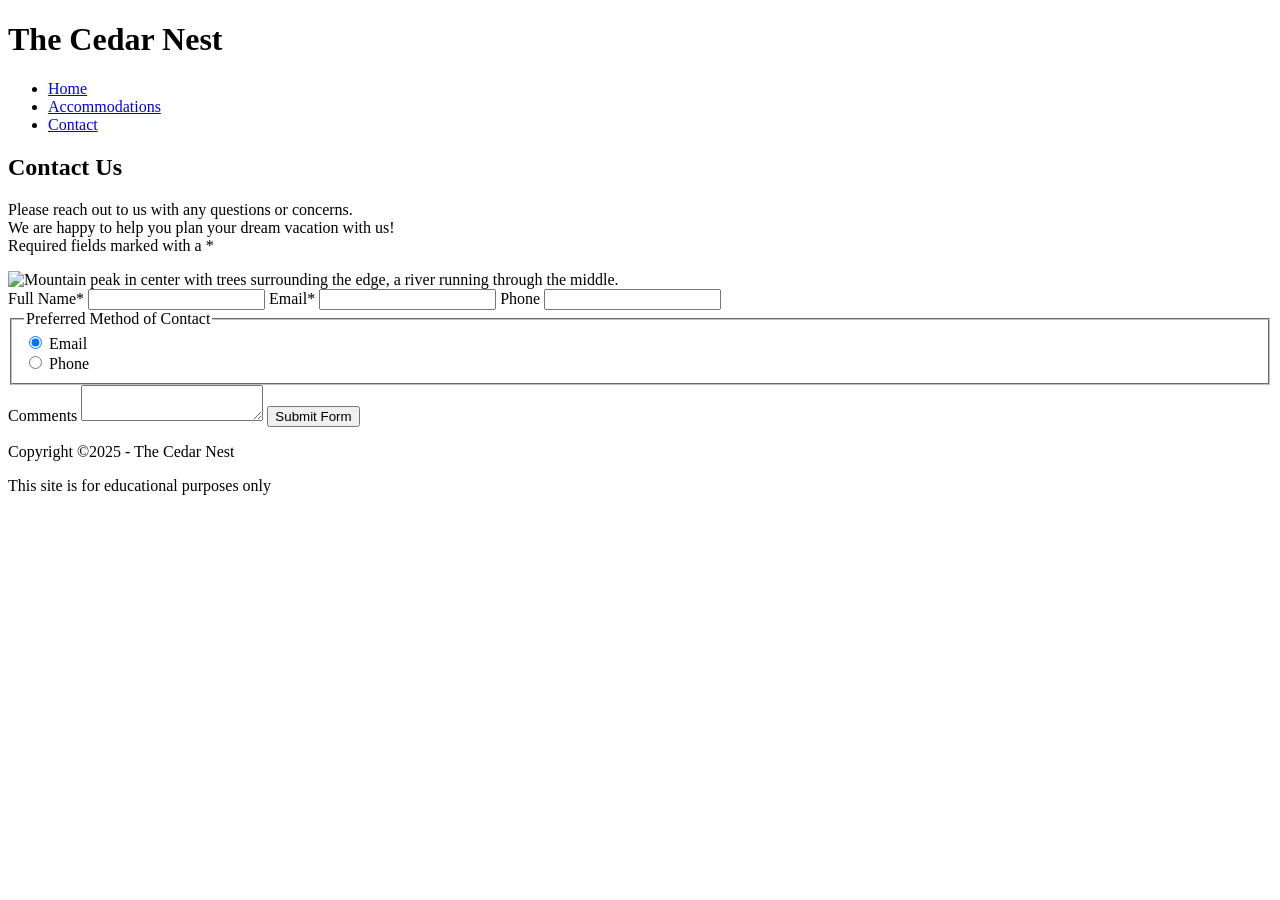
==== contact.html @ b3ec8c48 "Added files" ====
<!DOCTYPE html>
<html lang="en">
    <head>
        <meta charset="utf-8">
        <title>The Cedar Nest</title>
        <meta name="author" content="Allison Marshall">
        <meta name="description" content="A website for The Cedar Nest, a resort situated in the Swiss Alps.">
        
        <link rel="icon" href="images/favicon-16x16.png" type="image/x-icon">

        <link rel="preconnect" href="https://fonts.googleapis.com">
        <link rel="preconnect" href="https://fonts.gstatic.com" crossorigin>
        <link href="https://fonts.googleapis.com/css2?family=Aladin&family=Nanum+Myeongjo&family=Open+Sans:ital,wght@0,300..800;1,300..800&display=swap" rel="stylesheet">

        <link rel="stylesheet" href="styles.css">
    </head>

    <body>
        <header>
            <a href="#" aria-label="Go to The Cedar Nest homepage">
            </a>
            <h1>The Cedar Nest</h1>
            <nav>
                <ul>
                    <li><a href="index.html">Home</a></li>
                    <li><a href="#">Accommodations</a></li>
                    <li><a href="contact.html">Contact</a></li>
                    </ul>
            </nav>
        </header>

        <main>
            <section id="form">
                <div class="contact">
                    <h2>Contact Us</h2>
                    <p>
                        Please reach out to us with any questions or concerns.<br>
                        We are happy to help you plan your dream vacation with us!<br>
                        Required fields marked with a <span class="required">*</span>
                      </p>
                        <img src="images/swiss-peak.jpg" alt="Mountain peak in center with trees surrounding the edge, a river running through the middle.">
                </div>
                <div class="formcontent">
                    <form action="https://wp.zybooks.com/form-viewer.php" method="POST" target="_blank">
                        <label for="my-name">Full Name<span class="required">*</span></label>
                        <input type="text" name="my-name" id="my-name" required>
                        <label for="my-email">Email<span class="required">*</span></label>
                        <input type="email" name="my-email" id="my-email" required>
                        <label for="my-phone">Phone</label>
                        <input type="tel" name="my-phone" id="my-phone">
                        <fieldset>
                            <legend>Preferred Method of Contact</legend>
                            <div class="radio-option">
                                <input type="radio" name="contact-pref" id="pref-email" checked>
                                <label for="pref-email">Email</label>
                            </div>
                            <div class="radio-option">
                                <input type="radio" name="contact-pref" id="pref-phone">
                                <label for="pref-phone">Phone</label>
                            </div>
                        </fieldset>
                        <label for="my-comments">Comments</label>
                        <textarea name="my-comments" id="my-comments"></textarea>

                        <input type="submit" name="my-submit" id="my-submit" value="Submit Form">
                    </form>
                </div>
            </section>
            
        </main>

        <footer>
            <p>Copyright ©2025 - The Cedar Nest</p>
            <p>This site is for educational purposes only</p>
        </footer>
    </body>
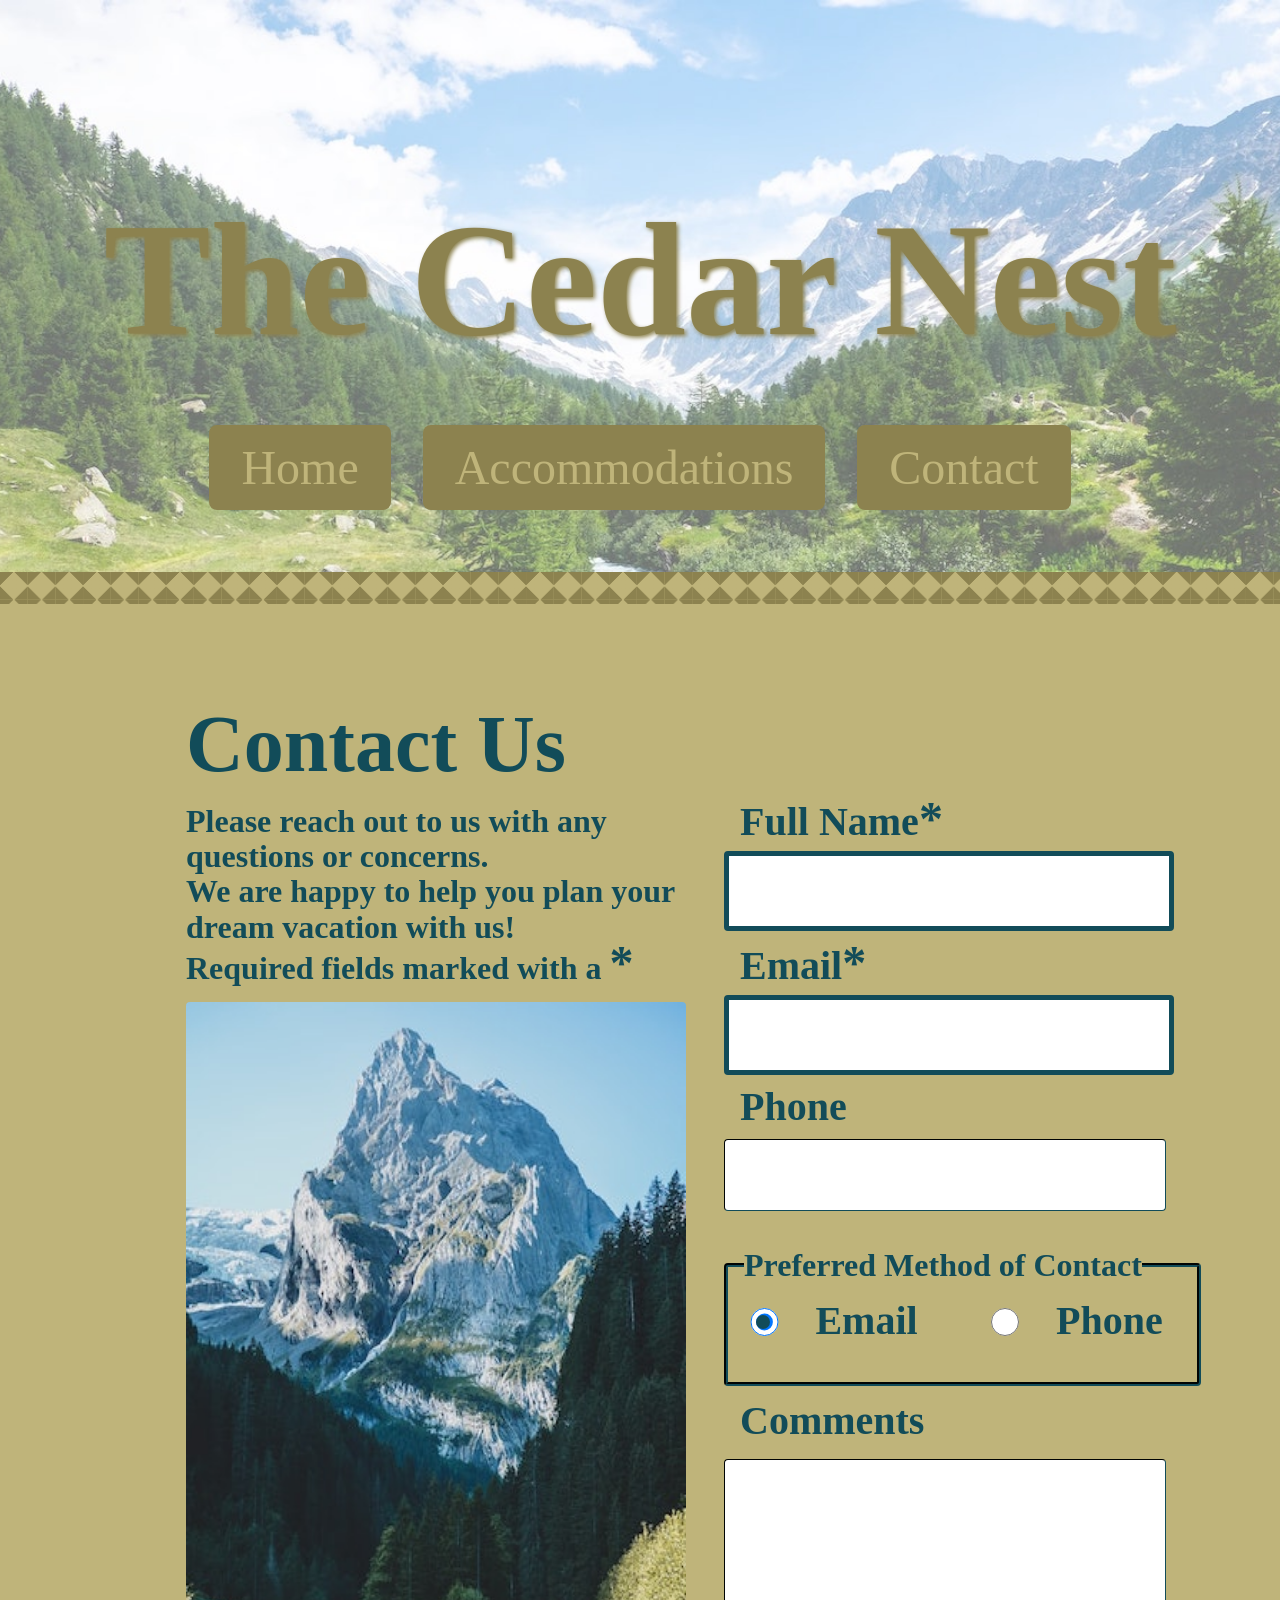
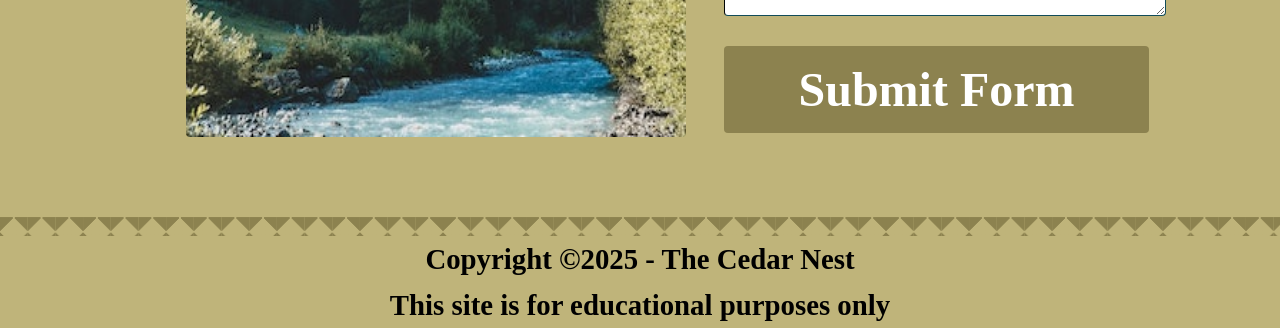
==== commit f1f4db34: "updated contact.html with correct stylesheet name" ====
--- a/contact.html
+++ b/contact.html
@@ -12,7 +12,7 @@
         <link rel="preconnect" href="https://fonts.gstatic.com" crossorigin>
         <link href="https://fonts.googleapis.com/css2?family=Aladin&family=Nanum+Myeongjo&family=Open+Sans:ital,wght@0,300..800;1,300..800&display=swap" rel="stylesheet">
 
-        <link rel="stylesheet" href="styles.css">
+        <link rel="stylesheet" href="styles.obs.css">
     </head>
 
     <body>
--- a/styles.obs.css
+++ b/styles.obs.css
@@ -0,0 +1,2 @@
+/* OBFUSCATED BY CSSOBFUSCATOR.COM at 2025/05/02 16:32:02 */
+html,body{margin-left:0;}body,html{margin-bottom:0;}html,body{margin-right:0;}html,body{margin-top:0;}html,body{padding-left:0;}html,body{padding-bottom:0;}html,body{padding-right:0;}body,html{padding-top:0;}#form{display:grid;}html{border-left-width:0;}html{border-bottom-width:0;}html{border-right-width:0;}html{border-top-width:0;}blockquote:before{content:"";}html{border-left-style:none;}html{border-bottom-style:none;}html{border-right-style:none;}html{border-top-style:none;}html{border-left-color:currentColor;}html{border-bottom-color:currentColor;}html{border-right-color:currentColor;}html{border-top-color:currentColor;}html{border-image:none;}html{font-size:100%;}html{font:inherit;}body,html,span,div{vertical-align:baseline;}#form{grid-template-columns:1fr 1fr;}body{border-left-width:0;}body{border-bottom-width:0;}body{border-right-width:0;}body{border-top-width:0;}body{border-left-style:none;}body{border-bottom-style:none;}body{border-right-style:none;}body{border-top-style:none;}body{border-left-color:currentColor;}body{border-bottom-color:currentColor;}body{border-right-color:currentColor;}body{border-top-color:currentColor;}body{border-image:none;}body{font-size:100%;}body{font:inherit;}div,span,object,applet{margin-left:0;}span,div,object,applet{margin-bottom:0;}applet,div,object,span{margin-right:0;}div,span,object,applet{margin-top:0;}div,span,object,applet{padding-left:0;}span,object,div,applet{padding-bottom:0;}applet,span,div,object{padding-right:0;}div,object,applet,span{padding-top:0;}div{border-left-width:0;}div{border-bottom-width:0;}div{border-right-width:0;}div{border-top-width:0;}div{border-left-style:none;}div{border-bottom-style:none;}div{border-right-style:none;}div{border-top-style:none;}div{border-left-color:currentColor;}div{border-bottom-color:currentColor;}div{border-right-color:currentColor;}div{border-top-color:currentColor;}div{border-image:none;}div{font-size:100%;}div{font:inherit;}span{border-left-width:0;}span{border-bottom-width:0;}span{border-right-width:0;}span{border-top-width:0;}span{border-left-style:none;}span{border-bottom-style:none;}span{border-right-style:none;}span{border-top-style:none;}span{border-left-color:currentColor;}span{border-bottom-color:currentColor;}span{border-right-color:currentColor;}span{border-top-color:currentColor;}span{border-image:none;}span{font-size:100%;}span{font:inherit;}:root{--med-blue:#387ca6;}applet{border-left-width:0;}applet{border-bottom-width:0;}applet{border-right-width:0;}applet{border-top-width:0;}applet{border-left-style:none;}applet{border-bottom-style:none;}applet{border-right-style:none;}applet{border-top-style:none;}applet{border-left-color:currentColor;}applet{border-bottom-color:currentColor;}applet{border-right-color:currentColor;}applet{border-top-color:currentColor;}:root{--lt-blue:#a0c9d9;}applet{border-image:none;}applet{font-size:100%;}applet{font:inherit;}object,applet{vertical-align:baseline;}:root{--dk-blue:#124c59;}:root{--dk-beige:#8c824f;}object{border-left-width:0;}object{border-bottom-width:0;}object{border-right-width:0;}object{border-top-width:0;}object{border-left-style:none;}object{border-bottom-style:none;}object{border-right-style:none;}object{border-top-style:none;}object{border-left-color:currentColor;}object{border-bottom-color:currentColor;}object{border-right-color:currentColor;}object{border-top-color:currentColor;}object{border-image:none;}object{font-size:100%;}object{font:inherit;}h2,iframe,h1,h3{margin-left:0;}iframe,h3,h1,h2{margin-bottom:0;}h3,h2,iframe,h1{margin-right:0;}h1,h3,h2,iframe{margin-top:0;}h3,h1,iframe,h2{padding-left:0;}h2,h1,h3,iframe{padding-bottom:0;}h1,iframe,h2,h3{padding-right:0;}h3,iframe,h2,h1{padding-top:0;}iframe{border-left-width:0;}iframe{border-bottom-width:0;}:root{--lt-beige:#bfb47a;}iframe{border-right-width:0;}iframe{border-top-width:0;}iframe{border-left-style:none;}iframe{border-bottom-style:none;}iframe{border-right-style:none;}iframe{border-top-style:none;}iframe{border-left-color:currentColor;}iframe{border-bottom-color:currentColor;}iframe{border-right-color:currentColor;}iframe{border-top-color:currentColor;}iframe{border-image:none;}iframe{font-size:100%;}iframe{font:inherit;}h1,iframe{vertical-align:baseline;}h1{border-left-width:0;}h1{border-bottom-width:0;}h1{border-right-width:0;}h1{border-top-width:0;}h1{border-left-style:none;}h1{border-bottom-style:none;}h1{border-right-style:none;}h1{border-top-style:none;}h1{border-left-color:currentColor;}h1{border-bottom-color:currentColor;}h1{border-right-color:currentColor;}h1{border-top-color:currentColor;}h1{border-image:none;}h1{font-size:100%;}h1{font:inherit;}h2{border-left-width:0;}blockquote:before{content:none;}h2{border-bottom-width:0;}h2{border-right-width:0;}h2{border-top-width:0;}h2{border-left-style:none;}h2{border-bottom-style:none;}h2{border-right-style:none;}h2{border-top-style:none;}nav a:hover{color:var(--lt-blue);}h2{border-left-color:currentColor;}h2{border-bottom-color:currentColor;}h2{border-right-color:currentColor;}h2{border-top-color:currentColor;}h2{border-image:none;}h2{font-size:100%;}h2{font:inherit;}h3,h2{vertical-align:baseline;}h1:hover{color:var(--dk-blue);}h3{border-left-width:0;}h3{border-bottom-width:0;}h3{border-right-width:0;}h3{border-top-width:0;}h3{border-left-style:none;}h3{border-bottom-style:none;}h3{border-right-style:none;}h3{border-top-style:none;}#form{gap:.5rem;}h3{border-left-color:currentColor;}h3{border-bottom-color:currentColor;}h3{border-right-color:currentColor;}h3{border-top-color:currentColor;}h3{border-image:none;}h3{font-size:100%;}h3{font:inherit;}h5,h4{margin-left:0;}h5,h6,h4,#form{margin-bottom:0;}h4,h5{margin-right:0;}[class~=radio-option] input[type="radio"]{background-color:white;}h4,h5{margin-top:0;}h4,h5{padding-left:0;}h5,h4{padding-bottom:0;}h4,h5{padding-right:0;}h5,h4{padding-top:0;}h4{border-left-width:0;}#form{margin-left:auto;}h4{border-bottom-width:0;}h4{border-right-width:0;}h4{border-top-width:0;}h4{border-left-style:none;}h4{border-bottom-style:none;}h4{border-right-style:none;}h4{border-top-style:none;}h4{border-left-color:currentColor;}h4{border-bottom-color:currentColor;}h4{border-right-color:currentColor;}h4{border-top-color:currentColor;}h4{border-image:none;}h4{font-size:100%;}h4{font:inherit;}h4,h5{vertical-align:baseline;}h5{border-left-width:0;}blockquote:after{content:"";}h5{border-bottom-width:0;}h5{border-right-width:0;}h5{border-top-width:0;}h5{border-left-style:none;}h5{border-bottom-style:none;}h5{border-right-style:none;}h5{border-top-style:none;}h5{border-left-color:currentColor;}h5{border-bottom-color:currentColor;}h5{border-right-color:currentColor;}h5{border-top-color:currentColor;}h5{border-image:none;}h5{font-size:100%;}:root{--body-fonts:"Aladin","Nanum-Myeongjo","Open-Sans";}h5{font:inherit;}h6,p{margin-left:0;}p,h6{margin-right:0;}p,h6{margin-top:0;}h6,p{padding-left:0;}h6,p{padding-bottom:0;}h6,p{padding-right:0;}p,h6{padding-top:0;}h6{border-left-width:0;}h6{border-bottom-width:0;}h6{border-right-width:0;}h6{border-top-width:0;}h6{border-left-style:none;}h6{border-bottom-style:none;}h6{border-right-style:none;}h6{border-top-style:none;}h6{border-left-color:currentColor;}h6{border-bottom-color:currentColor;}h6{border-right-color:currentColor;}h6{border-top-color:currentColor;}h6{border-image:none;}h6{font-size:100%;}h6{font:inherit;}p,h6{vertical-align:baseline;}blockquote,p{margin-bottom:0;}p{border-left-width:0;}.radio-option input[type="radio"]:checked::before{content:"";}p{border-bottom-width:0;}p{border-right-width:0;}p{border-top-width:0;}p{border-left-style:none;}.radio-option input[type="radio"]:checked::before{width:.145833333in;}p{border-bottom-style:none;}p{border-right-style:none;}p{border-top-style:none;}#my-submit:focus{outline:.1875pc solid var(--med-blue);}p{border-left-color:currentColor;}p{border-bottom-color:currentColor;}p{border-right-color:currentColor;}p{border-top-color:currentColor;}p{border-image:none;}p{font-size:100%;}p{font:inherit;}abbr,blockquote,pre,a{margin-left:0;}a,abbr,blockquote,pre{margin-right:0;}blockquote,pre{margin-top:0;}pre,blockquote{padding-left:0;}pre,blockquote{padding-bottom:0;}pre,blockquote{padding-right:0;}pre,blockquote{padding-top:0;}blockquote{border-left-width:0;}blockquote{border-bottom-width:0;}blockquote{border-right-width:0;}blockquote{border-top-width:0;}blockquote{border-left-style:none;}blockquote{border-bottom-style:none;}blockquote{border-right-style:none;}blockquote{border-top-style:none;}#form{margin-right:auto;}blockquote{border-left-color:currentColor;}blockquote{border-bottom-color:currentColor;}blockquote{border-right-color:currentColor;}blockquote{border-top-color:currentColor;}blockquote{border-image:none;}blockquote{font-size:100%;}blockquote{font:inherit;}blockquote,pre{vertical-align:baseline;}pre,a{margin-bottom:0;}pre{border-left-width:0;}pre{border-bottom-width:0;}pre{border-right-width:0;}pre{border-top-width:0;}pre{border-left-style:none;}pre{border-bottom-style:none;}pre{border-right-style:none;}pre{border-top-style:none;}pre{border-left-color:currentColor;}pre{border-bottom-color:currentColor;}pre{border-right-color:currentColor;}pre{border-top-color:currentColor;}pre{border-image:none;}pre{font-size:100%;}pre{font:inherit;}h1:hover{cursor:default;}acronym,a,abbr,#form{margin-top:0;}abbr,a{padding-left:0;}a,abbr{padding-bottom:0;}abbr,a{padding-right:0;}a,abbr{padding-top:0;}a{border-left-width:0;}a{border-bottom-width:0;}a{border-right-width:0;}a{border-top-width:0;}a{border-left-style:none;}a{border-bottom-style:none;}a{border-right-style:none;}[class~=main-back]{background-color:var(--lt-beige);}a{border-top-style:none;}a{border-left-color:currentColor;}a{border-bottom-color:currentColor;}a{border-right-color:currentColor;}a{border-top-color:currentColor;}a{border-image:none;}a{font-size:100%;}a{font:inherit;}a,abbr{vertical-align:baseline;}acronym,abbr{margin-bottom:0;}abbr{border-left-width:0;}abbr{border-bottom-width:0;}abbr{border-right-width:0;}abbr{border-top-width:0;}#form{padding-left:3rem;}abbr{border-left-style:none;}abbr{border-bottom-style:none;}abbr{border-right-style:none;}abbr{border-top-style:none;}abbr{border-left-color:currentColor;}abbr{border-bottom-color:currentColor;}abbr{border-right-color:currentColor;}abbr{border-top-color:currentColor;}abbr{border-image:none;}abbr{font-size:100%;}abbr{font:inherit;}acronym,address{margin-left:0;}#form{padding-bottom:3rem;}cite,address,acronym,big{margin-right:0;}address,acronym,cite,big{padding-left:0;}big,address,acronym,cite{padding-bottom:0;}acronym,big,cite,address{padding-right:0;}cite,address,acronym,big{padding-top:0;}acronym{border-left-width:0;}acronym{border-bottom-width:0;}acronym{border-right-width:0;}acronym{border-top-width:0;}acronym{border-left-style:none;}acronym{border-bottom-style:none;}acronym{border-right-style:none;}acronym{border-top-style:none;}acronym{border-left-color:currentColor;}acronym{border-bottom-color:currentColor;}acronym{border-right-color:currentColor;}acronym{border-top-color:currentColor;}acronym{border-image:none;}acronym{font-size:100%;}acronym{font:inherit;}acronym,big,address,cite{vertical-align:baseline;}blockquote:after{content:none;}big,cite,code,address{margin-bottom:0;}address,big,code,cite{margin-top:0;}address{border-left-width:0;}address{border-bottom-width:0;}address{border-right-width:0;}address{border-top-width:0;}address{border-left-style:none;}address{border-bottom-style:none;}address{border-right-style:none;}address{border-top-style:none;}address{border-left-color:currentColor;}address{border-bottom-color:currentColor;}address{border-right-color:currentColor;}address{border-top-color:currentColor;}address{border-image:none;}address{font-size:100%;}address{font:inherit;}big,cite{margin-left:0;}big{border-left-width:0;}big{border-bottom-width:0;}big{border-right-width:0;}big{border-top-width:0;}big{border-left-style:none;}big{border-bottom-style:none;}big{border-right-style:none;}big{border-top-style:none;}big{border-left-color:currentColor;}big{border-bottom-color:currentColor;}big{border-right-color:currentColor;}big{border-top-color:currentColor;}big{border-image:none;}big{font-size:100%;}big{font:inherit;}[class~=radio-option] input[type="radio"]{border-radius:50%;}cite{border-left-width:0;}cite{border-bottom-width:0;}cite{border-right-width:0;}cite{border-top-width:0;}cite{border-left-style:none;}cite{border-bottom-style:none;}cite{border-right-style:none;}cite{border-top-style:none;}cite{border-left-color:currentColor;}cite{border-bottom-color:currentColor;}cite{border-right-color:currentColor;}cite{border-top-color:currentColor;}cite{border-image:none;}q:before{content:"";}cite{font-size:100%;}cite{font:inherit;}del,code{margin-left:0;}#form{padding-right:3rem;}code,del{margin-right:0;}code,del{padding-left:0;}[class~=main-back]{width:1440px;}code,del{padding-bottom:0;}del,code{padding-right:0;}h2:hover{color:var(--dk-blue);}code,del{padding-top:0;}code{border-left-width:0;}code{border-bottom-width:0;}code{border-right-width:0;}code{border-top-width:0;}code{border-left-style:none;}code{border-bottom-style:none;}code{border-right-style:none;}code{border-top-style:none;}code{border-left-color:currentColor;}code{border-bottom-color:currentColor;}code{border-right-color:currentColor;}code{border-top-color:currentColor;}code{border-image:none;}code{font-size:100%;}code{font:inherit;}code,del{vertical-align:baseline;}dfn,del{margin-bottom:0;}dfn,del{margin-top:0;}del{border-left-width:0;}del{border-bottom-width:0;}del{border-right-width:0;}del{border-top-width:0;}#form{padding-top:3rem;}#form{background-color:var(--lt-beige);}del{border-left-style:none;}del{border-bottom-style:none;}del{border-right-style:none;}del{border-top-style:none;}#my-comments{height:86.25pt;}del{border-left-color:currentColor;}del{border-bottom-color:currentColor;}del{border-right-color:currentColor;}del{border-top-color:currentColor;}[class~=main-back]{height:900pt;}del{border-image:none;}del{font-size:100%;}del{font:inherit;}em,dfn{margin-left:0;}em,dfn{margin-right:0;}dfn,em{padding-left:0;}em,dfn{padding-bottom:0;}dfn,em{padding-right:0;}em,dfn{padding-top:0;}dfn{border-left-width:0;}dfn{border-bottom-width:0;}#my-comments{width:400px;}dfn{border-right-width:0;}dfn{border-top-width:0;}dfn{border-left-style:none;}dfn{border-bottom-style:none;}dfn{border-right-style:none;}dfn{border-top-style:none;}dfn{border-left-color:currentColor;}dfn{border-bottom-color:currentColor;}dfn{border-right-color:currentColor;}dfn{border-top-color:currentColor;}dfn{border-image:none;}dfn{font-size:100%;}dfn{font:inherit;}dfn,em{vertical-align:baseline;}img,em{margin-bottom:0;}img,em{margin-top:0;}em{border-left-width:0;}em{border-bottom-width:0;}em{border-right-width:0;}em{border-top-width:0;}em{border-left-style:none;}em{border-bottom-style:none;}em{border-right-style:none;}em{border-top-style:none;}em{border-left-color:currentColor;}em{border-bottom-color:currentColor;}em{border-right-color:currentColor;}em{border-top-color:currentColor;}em{border-image:none;}em{font-size:100%;}em{font:inherit;}#my-comments{margin-top:.104166667in;}ins,img{margin-left:0;}ins,img{margin-right:0;}img,ins{padding-left:0;}ins,img{padding-bottom:0;}img,ins{padding-right:0;}img,ins{padding-top:0;}img{border-left-width:0;}[class~=content-all]{display:grid;}img{border-bottom-width:0;}img{border-right-width:0;}img{border-top-width:0;}img{border-left-style:none;}img{border-bottom-style:none;}img{border-right-style:none;}img{border-top-style:none;}img{border-left-color:currentColor;}img{border-bottom-color:currentColor;}img{border-right-color:currentColor;}img{border-top-color:currentColor;}img{border-image:none;}img{font-size:100%;}img{font:inherit;}ins,img{vertical-align:baseline;}q:before{content:none;}s,kbd,q,ins{margin-bottom:0;}ins,q,kbd,s{margin-top:0;}ins{border-left-width:0;}ins{border-bottom-width:0;}ins{border-right-width:0;}ins{border-top-width:0;}ins{border-left-style:none;}ins{border-bottom-style:none;}ins{border-right-style:none;}ins{border-top-style:none;}ins{border-left-color:currentColor;}ins{border-bottom-color:currentColor;}ins{border-right-color:currentColor;}ins{border-top-color:currentColor;}ins{border-image:none;}ins{font-size:100%;}ins{font:inherit;}q,kbd{margin-left:0;}q,kbd{margin-right:0;}kbd,q{padding-left:0;}q,kbd{padding-bottom:0;}q,kbd{padding-right:0;}q,kbd{padding-top:0;}kbd{border-left-width:0;}kbd{border-bottom-width:0;}kbd{border-right-width:0;}kbd{border-top-width:0;}kbd{border-left-style:none;}kbd{border-bottom-style:none;}kbd{border-right-style:none;}kbd{border-top-style:none;}kbd{border-left-color:currentColor;}kbd{border-bottom-color:currentColor;}[class~=content] img{width:100%;}kbd{border-right-color:currentColor;}kbd{border-top-color:currentColor;}kbd{border-image:none;}kbd{font-size:100%;}kbd{font:inherit;}kbd,q{vertical-align:baseline;}q{border-left-width:0;}q{border-bottom-width:0;}q{border-right-width:0;}q{border-top-width:0;}q:after{content:"";}q{border-left-style:none;}q{border-bottom-style:none;}q{border-right-style:none;}q{border-top-style:none;}[class~=content-all]{grid-template-columns:1fr 1fr;}q{border-left-color:currentColor;}q{border-bottom-color:currentColor;}q{border-right-color:currentColor;}q{border-top-color:currentColor;}q{border-image:none;}q{font-size:100%;}q{font:inherit;}s,samp{margin-left:0;}s,samp{margin-right:0;}samp,s{padding-left:0;}samp,s{padding-bottom:0;}samp,s{padding-right:0;}samp,s{padding-top:0;}s{border-left-width:0;}s{border-bottom-width:0;}s{border-right-width:0;}s{border-top-width:0;}s{border-left-style:none;}s{border-bottom-style:none;}s{border-right-style:none;}s{border-top-style:none;}s{border-left-color:currentColor;}s{border-bottom-color:currentColor;}s{border-right-color:currentColor;}#my-submit{background-color:var(--dk-beige);}s{border-top-color:currentColor;}[class~=content] img{height:auto;}s{border-image:none;}s{font-size:100%;}[class~=content-all]{gap:4rem;}s{font:inherit;}s,strike,samp,small{vertical-align:baseline;}small,samp,strong,strike{margin-bottom:0;}small,strong,strike,samp{margin-top:0;}samp{border-left-width:0;}samp{border-bottom-width:0;}samp{border-right-width:0;}samp{border-top-width:0;}samp{border-left-style:none;}samp{border-bottom-style:none;}samp{border-right-style:none;}samp{border-top-style:none;}samp{border-left-color:currentColor;}samp{border-bottom-color:currentColor;}samp{border-right-color:currentColor;}samp{border-top-color:currentColor;}samp{border-image:none;}samp{font-size:100%;}samp{font:inherit;}strike,small{margin-left:0;}strike,small{margin-right:0;}small,strike{padding-left:0;}strike,small{padding-bottom:0;}strike,small{padding-right:0;}small,strike{padding-top:0;}small{border-left-width:0;}small{border-bottom-width:0;}small{border-right-width:0;}small{border-top-width:0;}small{border-left-style:none;}small{border-bottom-style:none;}small{border-right-style:none;}small{border-top-style:none;}small{border-left-color:currentColor;}small{border-bottom-color:currentColor;}small{border-right-color:currentColor;}small{border-top-color:currentColor;}small{border-image:none;}small{font-size:100%;}small{font:inherit;}strike{border-left-width:0;}strike{border-bottom-width:0;}[class~=content-all]{margin-left:auto;}strike{border-right-width:0;}strike{border-top-width:0;}strike{border-left-style:none;}strike{border-bottom-style:none;}strike{border-right-style:none;}#my-submit{border-left-width:medium;}strike{border-top-style:none;}strike{border-left-color:currentColor;}strike{border-bottom-color:currentColor;}strike{border-right-color:currentColor;}strike{border-top-color:currentColor;}strike{border-image:none;}strike{font-size:100%;}strike{font:inherit;}sub,strong{margin-left:0;}sub,strong{margin-right:0;}strong,sub{padding-left:0;}sub,strong{padding-bottom:0;}strong,sub{padding-right:0;}sub,strong{padding-top:0;}strong{border-left-width:0;}strong{border-bottom-width:0;}strong{border-right-width:0;}strong{border-top-width:0;}strong{border-left-style:none;}strong{border-bottom-style:none;}strong{border-right-style:none;}strong{border-top-style:none;}strong{border-left-color:currentColor;}strong{border-bottom-color:currentColor;}strong{border-right-color:currentColor;}strong{border-top-color:currentColor;}strong{border-image:none;}strong{font-size:100%;}strong{font:inherit;}strong,sub{vertical-align:baseline;}[class~=content-all],tt,sup,sub{margin-bottom:0;}[class~=content] img{border-radius:4rem;}sup,sub{margin-top:0;}h3:hover{color:var(--dk-blue);}sub{border-left-width:0;}sub{border-bottom-width:0;}sub{border-right-width:0;}.radio-option input[type="radio"]:checked::before{height:.145833333in;}sub{border-top-width:0;}sub{border-left-style:none;}sub{border-bottom-style:none;}sub{border-right-style:none;}sub{border-top-style:none;}sub{border-left-color:currentColor;}sub{border-bottom-color:currentColor;}sub{border-right-color:currentColor;}sub{border-top-color:currentColor;}sub{border-image:none;}.radio-option input[type="radio"]:checked::before{background:var(--dk-blue);}sub{font-size:100%;}sub{font:inherit;}tt,sup{margin-left:0;}sup,tt{margin-right:0;}tt,sup{padding-left:0;}sup,tt{padding-bottom:0;}sup,tt{padding-right:0;}sup,tt{padding-top:0;}sup{border-left-width:0;}q:after{content:none;}sup{border-bottom-width:0;}sup{border-right-width:0;}sup{border-top-width:0;}sup{border-left-style:none;}sup{border-bottom-style:none;}sup{border-right-style:none;}sup{border-top-style:none;}sup{border-left-color:currentColor;}sup{border-bottom-color:currentColor;}sup{border-right-color:currentColor;}sup{border-top-color:currentColor;}sup{border-image:none;}sup{font-size:100%;}#my-submit{border-bottom-width:medium;}sup{font:inherit;}tt,sup{vertical-align:baseline;}#h2 p{text-align:center;}tt,var{margin-top:0;}h3:hover{cursor:default;}header > a{padding-left:1rem;}tt{border-left-width:0;}tt{border-bottom-width:0;}tt{border-right-width:0;}tt{border-top-width:0;}tt{border-left-style:none;}tt{border-bottom-style:none;}tt{border-right-style:none;}tt{border-top-style:none;}tt{border-left-color:currentColor;}tt{border-bottom-color:currentColor;}tt{border-right-color:currentColor;}tt{border-top-color:currentColor;}tt{border-image:none;}tt{font-size:100%;}tt{font:inherit;}[class~=contact] h2{font-size:5rem;}b,var{margin-left:0;}b,var{margin-bottom:0;}b,var{margin-right:0;}var,b{padding-left:0;}var,b{padding-bottom:0;}b,var{padding-right:0;}var,b{padding-top:0;}#my-submit{border-right-width:medium;}var{border-left-width:0;}var{border-bottom-width:0;}var{border-right-width:0;}[class~=contact] h2{color:var(--dk-blue);}var{border-top-width:0;}var{border-left-style:none;}var{border-bottom-style:none;}var{border-right-style:none;}var{border-top-style:none;}var{border-left-color:currentColor;}var{border-bottom-color:currentColor;}var{border-right-color:currentColor;}var{border-top-color:currentColor;}var{border-image:none;}var{font-size:100%;}var{font:inherit;}b,var{vertical-align:baseline;}i,b,[class~=content-all],u{margin-top:0;}[class~=content-all]{margin-right:auto;}b{border-left-width:0;}b{border-bottom-width:0;}b{border-right-width:0;}[class~=contact] h2{text-align:left;}b{border-top-width:0;}b{border-left-style:none;}b{border-bottom-style:none;}b{border-right-style:none;}b{border-top-style:none;}b{border-left-color:currentColor;}b{border-bottom-color:currentColor;}b{border-right-color:currentColor;}b{border-top-color:currentColor;}b{border-image:none;}b{font-size:100%;}b{font:inherit;}i,u{margin-left:0;}u,i{margin-bottom:0;}u,i{margin-right:0;}u,i{padding-left:0;}i,u{padding-bottom:0;}i,u{padding-right:0;}i,u{padding-top:0;}u{border-left-width:0;}u{border-bottom-width:0;}u{border-right-width:0;}u{border-top-width:0;}#my-submit{border-top-width:medium;}u,#my-submit{border-left-style:none;}u{border-bottom-style:none;}u{border-right-style:none;}u{border-top-style:none;}u{border-left-color:currentColor;}u{border-bottom-color:currentColor;}u{border-right-color:currentColor;}u{border-top-color:currentColor;}u{border-image:none;}u{font-size:100%;}u{font:inherit;}u,i{vertical-align:baseline;}i{border-left-width:0;}i{border-bottom-width:0;}i{border-right-width:0;}i{border-top-width:0;}i{border-left-style:none;}i{border-bottom-style:none;}i{border-right-style:none;}i{border-top-style:none;}i{border-left-color:currentColor;}i{border-bottom-color:currentColor;}i{border-right-color:currentColor;}i{border-top-color:currentColor;}i{border-image:none;}i{font-size:100%;}i{font:inherit;}center,dl{margin-left:0;}dl,center{margin-bottom:0;}center,dl{margin-right:0;}dl,center{margin-top:0;}center,dl{padding-left:0;}center,dl{padding-bottom:0;}center,dl{padding-right:0;}center,dl{padding-top:0;}center{border-left-width:0;}center{border-bottom-width:0;}center{border-right-width:0;}[class~=content-all]{padding-left:2rem;}center{border-top-width:0;}center{border-left-style:none;}center{border-bottom-style:none;}center{border-right-style:none;}[class~=content-all]{padding-bottom:2rem;}center{border-top-style:none;}center{border-left-color:currentColor;}center{border-bottom-color:currentColor;}center{border-right-color:currentColor;}center{border-top-color:currentColor;}center{border-image:none;}[class~=contact] h2{width:100%;}center{font-size:100%;}center{font:inherit;}dl,center{vertical-align:baseline;}#my-submit:hover{color:var(--lt-blue);}dl{border-left-width:0;}dl{border-bottom-width:0;}dl{border-right-width:0;}dl{border-top-width:0;}header > a{padding-bottom:1rem;}dl{border-left-style:none;}#my-submit,dl{border-bottom-style:none;}dl,#my-submit{border-right-style:none;}dl{border-top-style:none;}dl{border-left-color:currentColor;}dl{border-bottom-color:currentColor;}dl{border-right-color:currentColor;}dl{border-top-color:currentColor;}dl{border-image:none;}dl{font-size:100%;}dl{font:inherit;}[class~=content-all]{padding-right:2rem;}dt,dd{margin-left:0;}dd,dt{margin-bottom:0;}dt,dd{margin-right:0;}dd,dt{margin-top:0;}dt,dd{padding-left:0;}dd,dt{padding-bottom:0;}dt,dd{padding-right:0;}dd,dt{padding-top:0;}dt{border-left-width:0;}dt{border-bottom-width:0;}dt{border-right-width:0;}dt{border-top-width:0;}dt{border-left-style:none;}dt{border-bottom-style:none;}dt{border-right-style:none;}dt{border-top-style:none;}dt{border-left-color:currentColor;}dt{border-bottom-color:currentColor;}dt{border-right-color:currentColor;}dt{border-top-color:currentColor;}dt{border-image:none;}dt{font-size:100%;}dt{font:inherit;}ul,dt,ol,dd{vertical-align:baseline;}dd{border-left-width:0;}dd{border-bottom-width:0;}dd{border-right-width:0;}dd{border-top-width:0;}dd{border-left-style:none;}dd{border-bottom-style:none;}dd{border-right-style:none;}dd{border-top-style:none;}dd{border-left-color:currentColor;}dd{border-bottom-color:currentColor;}dd{border-right-color:currentColor;}dd{border-top-color:currentColor;}dd{border-image:none;}dd{font-size:100%;}dd{font:inherit;}ol,fieldset,li,ul{margin-left:0;}ul,li,fieldset,ol{margin-bottom:0;}ul,ol{margin-right:0;}ol,ul{margin-top:0;}ul,ol{padding-left:0;}ol,ul{padding-bottom:0;}ul,ol{padding-right:0;}ol,ul{padding-top:0;}ol{border-left-width:0;}ol{border-bottom-width:0;}ol{border-right-width:0;}ol{border-top-width:0;}ol{border-left-style:none;}ol{border-bottom-style:none;}ol{border-right-style:none;}ol,#my-submit{border-top-style:none;}ol{border-left-color:currentColor;}ol{border-bottom-color:currentColor;}ol{border-right-color:currentColor;}ol{border-top-color:currentColor;}ol{border-image:none;}ol{font-size:100%;}ol{font:inherit;}header > a{padding-right:1rem;}ul{border-left-width:0;}ul{border-bottom-width:0;}ul{border-right-width:0;}ul{border-top-width:0;}ul{border-left-style:none;}ul{border-bottom-style:none;}ul{border-right-style:none;}ul{border-top-style:none;}ul{border-left-color:currentColor;}ul{border-bottom-color:currentColor;}ul{border-right-color:currentColor;}ul{border-top-color:currentColor;}ul{border-image:none;}ul{font-size:100%;}ul{font:inherit;}li,fieldset{margin-right:0;}li,fieldset{margin-top:0;}li,fieldset{padding-left:0;}li,fieldset{padding-bottom:0;}li,fieldset{padding-right:0;}li,fieldset{padding-top:0;}li{border-left-width:0;}li{border-bottom-width:0;}li{border-right-width:0;}li{border-top-width:0;}li{border-left-style:none;}li{border-bottom-style:none;}li{border-right-style:none;}li{border-top-style:none;}#my-submit,li{border-left-color:currentColor;}li{border-bottom-color:currentColor;}li{border-right-color:currentColor;}li{border-top-color:currentColor;}li{border-image:none;}li{font-size:100%;}li{font:inherit;}header > a{padding-top:1rem;}li,fieldset{vertical-align:baseline;}header > a{width:1440px;}fieldset{border-left-width:0;}fieldset{border-bottom-width:0;}fieldset{border-right-width:0;}fieldset{border-top-width:0;}fieldset{border-left-style:none;}fieldset{border-bottom-style:none;}[class~=content-all]{padding-top:2rem;}fieldset{border-right-style:none;}fieldset{border-top-style:none;}fieldset{border-left-color:currentColor;}#my-submit,fieldset{border-bottom-color:currentColor;}fieldset,#my-submit{border-right-color:currentColor;}fieldset{border-top-color:currentColor;}fieldset{border-image:none;}fieldset{font-size:100%;}fieldset{font:inherit;}form,label{margin-left:0;}label,form{margin-bottom:0;}form,label{margin-right:0;}form,label{margin-top:0;}label,form{padding-left:0;}label,form{padding-bottom:0;}form,label{padding-right:0;}label,form{padding-top:0;}form{border-left-width:0;}form{border-bottom-width:0;}form{border-right-width:0;}form{border-top-width:0;}form{border-left-style:none;}form{border-bottom-style:none;}form{border-right-style:none;}.content{padding-left:1.5rem;}form{border-top-style:none;}form{border-left-color:currentColor;}form{border-bottom-color:currentColor;}form{border-right-color:currentColor;}form{border-top-color:currentColor;}form{border-image:none;}.content{padding-bottom:1.5rem;}form{font-size:100%;}form{font:inherit;}form,label{vertical-align:baseline;}#my-submit:hover{background-color:var(--dk-blue);}.radio-option input[type="radio"]:checked::before{border-radius:50%;}label{border-left-width:0;}label{border-bottom-width:0;}label{border-right-width:0;}label{border-top-width:0;}label{border-left-style:none;}label{border-bottom-style:none;}label{border-right-style:none;}label{border-top-style:none;}label{border-left-color:currentColor;}label{border-bottom-color:currentColor;}label{border-right-color:currentColor;}#my-submit,label{border-top-color:currentColor;}label{border-image:none;}label{font-size:100%;}label{font:inherit;}table,legend{margin-left:0;}legend,table{margin-bottom:0;}table,legend{margin-right:0;}legend,table{margin-top:0;}legend,table{padding-left:0;}table,legend{padding-bottom:0;}legend,table{padding-right:0;}legend,table{padding-top:0;}legend{border-left-width:0;}legend{border-bottom-width:0;}legend{border-right-width:0;}legend{border-top-width:0;}legend{border-left-style:none;}legend{border-bottom-style:none;}legend{border-right-style:none;}legend{border-top-style:none;}legend{border-left-color:currentColor;}.content{padding-right:1.5rem;}legend{border-bottom-color:currentColor;}legend{border-right-color:currentColor;}legend{border-top-color:currentColor;}legend{border-image:none;}.content{padding-top:1.5rem;}legend{font-size:100%;}legend{font:inherit;}table,legend{vertical-align:baseline;}.content{border-radius:1rem;}table{border-left-width:0;}table{border-bottom-width:0;}table{border-right-width:0;}table{border-top-width:0;}table{border-left-style:none;}table{border-bottom-style:none;}table{border-right-style:none;}table{border-top-style:none;}table{border-left-color:currentColor;}table{border-bottom-color:currentColor;}table{border-right-color:currentColor;}table{border-top-color:currentColor;}table{border-image:none;}table{font-size:100%;}[class~=radio-option] input[type="radio"]{width:.520833333in;}table{font:inherit;}tbody,caption{margin-left:0;}tbody,caption{margin-bottom:0;}tbody,caption{margin-right:0;}tbody,caption{margin-top:0;}tbody,caption{padding-left:0;}caption,tbody{padding-bottom:0;}caption,tbody{padding-right:0;}tbody,caption{padding-top:0;}.content{text-align:center;}caption{border-left-width:0;}caption{border-bottom-width:0;}caption{border-right-width:0;}caption{border-top-width:0;}caption{border-left-style:none;}caption{border-bottom-style:none;}caption{border-right-style:none;}caption{border-top-style:none;}caption{border-left-color:currentColor;}caption{border-bottom-color:currentColor;}caption{border-right-color:currentColor;}caption{border-top-color:currentColor;}caption{border-image:none;}caption{font-size:100%;}caption{font:inherit;}caption,tbody{vertical-align:baseline;}nav a:hover{background-color:var(--dk-blue);}tbody{border-left-width:0;}tbody{border-bottom-width:0;}tbody{border-right-width:0;}tbody{border-top-width:0;}tbody{border-left-style:none;}tbody{border-bottom-style:none;}tbody{border-right-style:none;}tbody{border-top-style:none;}tbody{border-left-color:currentColor;}tbody{border-bottom-color:currentColor;}tbody{border-right-color:currentColor;}tbody{border-top-color:currentColor;}tbody{border-image:none;}tbody{font-size:100%;}tbody{font:inherit;}tfoot,thead{margin-left:0;}thead,tfoot{margin-bottom:0;}nav ul,[class~=contact]{display:flex;}th,tr,tfoot,thead{margin-right:0;}thead,tr,th,tfoot{margin-top:0;}tfoot,th,thead,tr{padding-left:0;}thead,tfoot,tr,th{padding-bottom:0;}thead,tfoot{padding-right:0;}thead,tfoot{padding-top:0;}tfoot{border-left-width:0;}tfoot{border-bottom-width:0;}tfoot{border-right-width:0;}tfoot{border-top-width:0;}tfoot{border-left-style:none;}tfoot{border-bottom-style:none;}tfoot{border-right-style:none;}tfoot{border-top-style:none;}tfoot{border-left-color:currentColor;}tfoot{border-bottom-color:currentColor;}tfoot{border-right-color:currentColor;}tfoot{border-top-color:currentColor;}tfoot{border-image:none;}tfoot{font-size:100%;}tfoot{font:inherit;}thead,tfoot{vertical-align:baseline;}thead{border-left-width:0;}thead{border-bottom-width:0;}thead{border-right-width:0;}thead{border-top-width:0;}thead{border-left-style:none;}thead{border-bottom-style:none;}thead{border-right-style:none;}thead{border-top-style:none;}thead{border-left-color:currentColor;}thead{border-bottom-color:currentColor;}thead{border-right-color:currentColor;}thead{border-top-color:currentColor;}thead{border-image:none;}thead{font-size:100%;}thead{font:inherit;}th,tr{margin-left:0;}th,tr{margin-bottom:0;}.radio-option input[type="radio"]:checked::before{position:absolute;}.radio-option input[type="radio"]:checked::before{top:7px;}tr,th{padding-right:0;}tr,th{padding-top:0;}tr{border-left-width:0;}tr{border-bottom-width:0;}tr{border-right-width:0;}tr{border-top-width:0;}tr{border-left-style:none;}tr{border-bottom-style:none;}tr{border-right-style:none;}tr{border-top-style:none;}tr{border-left-color:currentColor;}tr{border-bottom-color:currentColor;}tr{border-right-color:currentColor;}tr{border-top-color:currentColor;}tr,#my-submit{border-image:none;}tr{font-size:100%;}tr{font:inherit;}[class~=contact]{flex-direction:column;}th,tr{vertical-align:baseline;}nav ul{gap:2rem;}th{border-left-width:0;}th{border-bottom-width:0;}th{border-right-width:0;}th{border-top-width:0;}th{border-left-style:none;}th{border-bottom-style:none;}th{border-right-style:none;}th{border-top-style:none;}th{border-left-color:currentColor;}th{border-bottom-color:currentColor;}th{border-right-color:currentColor;}th{border-top-color:currentColor;}[class~=contact] p{max-width:80ch;}th{border-image:none;}th{font-size:100%;}th{font:inherit;}td,article{margin-left:0;}td,article{margin-bottom:0;}article,td{margin-right:0;}article,td{margin-top:0;}td,article{padding-left:0;}td,article{padding-bottom:0;}article,td{padding-right:0;}article,td{padding-top:0;}td{border-left-width:0;}td{border-bottom-width:0;}td{border-right-width:0;}td{border-top-width:0;}td{border-left-style:none;}td{border-bottom-style:none;}td{border-right-style:none;}td{border-top-style:none;}td{border-left-color:currentColor;}td{border-bottom-color:currentColor;}td{border-right-color:currentColor;}td{border-top-color:currentColor;}td{border-image:none;}td{font-size:100%;}td{font:inherit;}td,article{vertical-align:baseline;}nav ul{align-items:center;}.radio-option input[type="radio"]:checked::before{left:.4375pc;}nav a{padding-left:2rem;}article{border-left-width:0;}article{border-bottom-width:0;}article{border-right-width:0;}article{border-top-width:0;}article{border-left-style:none;}article{border-bottom-style:none;}nav a{padding-bottom:1rem;}article{border-right-style:none;}article{border-top-style:none;}article{border-left-color:currentColor;}article{border-bottom-color:currentColor;}article{border-right-color:currentColor;}article{border-top-color:currentColor;}article{border-image:none;}article{font-size:100%;}article{font:inherit;}aside,canvas{margin-left:0;}[class~=radio-option] input[type="radio"]{height:.291666667in;}[class~=contact]{width:5.208333333in;}[class~=radio-option] input[type="radio"]{position:relative;}aside,canvas,details,[class~=contact]{margin-bottom:0;}aside,canvas{margin-right:0;}canvas,aside{margin-top:0;}canvas,aside{padding-left:0;}canvas,aside{padding-bottom:0;}aside,canvas{padding-right:0;}canvas,aside{padding-top:0;}aside{border-left-width:0;}aside{border-bottom-width:0;}aside{border-right-width:0;}#my-submit{color:white;}aside{border-top-width:0;}aside{border-left-style:none;}aside{border-bottom-style:none;}aside{border-right-style:none;}#my-submit{font-size:3rem;}aside{border-top-style:none;}aside{border-left-color:currentColor;}aside{border-bottom-color:currentColor;}aside{border-right-color:currentColor;}aside{border-top-color:currentColor;}aside{border-image:none;}aside{font-size:100%;}aside{font:inherit;}canvas,aside{vertical-align:baseline;}[class~=contact]{margin-left:auto;}canvas{border-left-width:0;}canvas{border-bottom-width:0;}canvas{border-right-width:0;}canvas{border-top-width:0;}canvas{border-left-style:none;}canvas{border-bottom-style:none;}[class~=contact]{margin-right:22.5pt;}canvas{border-right-style:none;}canvas{border-top-style:none;}canvas{border-left-color:currentColor;}canvas{border-bottom-color:currentColor;}canvas{border-right-color:currentColor;}canvas{border-top-color:currentColor;}canvas{border-image:none;}canvas{font-size:100%;}canvas{font:inherit;}embed,details{margin-left:0;}figure,details,[class~=contact],embed{margin-top:0;}details,embed{margin-right:0;}details,embed{padding-left:0;}details,embed{padding-bottom:0;}embed,details{padding-right:0;}[class~=contact] p{font-size:2rem;}embed,details{padding-top:0;}details{border-left-width:0;}details{border-bottom-width:0;}details{border-right-width:0;}details{border-top-width:0;}details{border-left-style:none;}details{border-bottom-style:none;}details{border-right-style:none;}details{border-top-style:none;}details{border-left-color:currentColor;}details{border-bottom-color:currentColor;}details{border-right-color:currentColor;}details{border-top-color:currentColor;}details{border-image:none;}[class~=contact] p{line-height:2.2rem;}details{font-size:100%;}details{font:inherit;}details,embed{vertical-align:baseline;}embed,figure{margin-bottom:0;}#my-submit{font-weight:bold;}embed{border-left-width:0;}embed{border-bottom-width:0;}embed{border-right-width:0;}embed{border-top-width:0;}embed{border-left-style:none;}embed{border-bottom-style:none;}embed{border-right-style:none;}embed{border-top-style:none;}embed{border-left-color:currentColor;}embed{border-bottom-color:currentColor;}embed{border-right-color:currentColor;}embed{border-top-color:currentColor;}embed{border-image:none;}embed{font-size:100%;}#my-submit{font-family:"Open-Sans";}embed{font:inherit;}figure,figcaption{margin-left:0;}figcaption,figure{margin-right:0;}figcaption,[class~=contact],footer,figure{padding-left:0;}#my-submit{width:318.75pt;}figure,figcaption{padding-bottom:0;}figcaption,figure{padding-right:0;}figure,figcaption{padding-top:0;}figure{border-left-width:0;}figure{border-bottom-width:0;}figure{border-right-width:0;}figure{border-top-width:0;}figure{border-left-style:none;}figure{border-bottom-style:none;}figure{border-right-style:none;}figure{border-top-style:none;}#my-submit{height:auto;}figure{border-left-color:currentColor;}figure{border-bottom-color:currentColor;}figure{border-right-color:currentColor;}figure{border-top-color:currentColor;}figure{border-image:none;}figure{font-size:100%;}figure{font:inherit;}figcaption,figure{vertical-align:baseline;}footer,figcaption{margin-bottom:0;}footer,figcaption{margin-top:0;}#my-submit{padding-left:3rem;}#my-submit{padding-bottom:1rem;}figcaption{border-left-width:0;}figcaption{border-bottom-width:0;}figcaption{border-right-width:0;}figcaption{border-top-width:0;}figcaption{border-left-style:none;}figcaption{border-bottom-style:none;}figcaption{border-right-style:none;}#my-submit{padding-right:3rem;}figcaption{border-top-style:none;}figcaption{border-left-color:currentColor;}figcaption{border-bottom-color:currentColor;}figcaption{border-right-color:currentColor;}figcaption{border-top-color:currentColor;}figcaption{border-image:none;}figcaption{font-size:100%;}figcaption{font:inherit;}header,footer{margin-left:0;}footer,header{margin-right:0;}[class~=contact]{padding-bottom:2rem;}[class~=contact] p{text-align:left;}header,footer{padding-bottom:0;}header,footer{padding-right:0;}header,footer{padding-top:0;}footer{border-left-width:0;}footer{border-bottom-width:0;}footer{border-right-width:0;}footer{border-top-width:0;}footer{border-left-style:none;}footer{border-bottom-style:none;}footer{border-right-style:none;}[class~=contact] p{color:var(--dk-blue);}footer{border-top-style:none;}footer{border-left-color:currentColor;}footer{border-bottom-color:currentColor;}[class~=contact] p{margin-bottom:1rem;}footer{border-right-color:currentColor;}footer{border-top-color:currentColor;}footer{border-image:none;}footer{font-size:100%;}footer{font:inherit;}header,footer{vertical-align:baseline;}hgroup,header{margin-bottom:0;}hgroup,header{margin-top:0;}header,hgroup{padding-left:0;}header{border-left-width:0;}header{border-bottom-width:0;}header{border-right-width:0;}header{border-top-width:0;}header{border-left-style:none;}header{border-bottom-style:none;}header{border-right-style:none;}header{border-top-style:none;}header{border-left-color:currentColor;}header{border-bottom-color:currentColor;}header{border-right-color:currentColor;}header{border-top-color:currentColor;}header{border-image:none;}header{font-size:100%;}#h2 p{font-size:2rem;}header{font:inherit;}hgroup,menu{margin-left:0;}hgroup,menu{margin-right:0;}hgroup,menu{padding-bottom:0;}hgroup,menu,nav,[class~=contact]{padding-right:0;}menu,hgroup{padding-top:0;}hgroup{border-left-width:0;}hgroup{border-bottom-width:0;}hgroup{border-right-width:0;}hgroup{border-top-width:0;}hgroup{border-left-style:none;}hgroup{border-bottom-style:none;}hgroup{border-right-style:none;}hgroup{border-top-style:none;}hgroup{border-left-color:currentColor;}hgroup{border-bottom-color:currentColor;}hgroup{border-right-color:currentColor;}hgroup{border-top-color:currentColor;}hgroup{border-image:none;}[class~=contact] img{height:7.65625in;}hgroup{font-size:100%;}hgroup{font:inherit;}hgroup,menu{vertical-align:baseline;}menu,nav{margin-bottom:0;}menu,nav{margin-top:0;}nav,menu{padding-left:0;}menu{border-left-width:0;}menu{border-bottom-width:0;}#my-submit{padding-top:1rem;}menu{border-right-width:0;}menu{border-top-width:0;}menu{border-left-style:none;}menu{border-bottom-style:none;}menu{border-right-style:none;}menu{border-top-style:none;}menu{border-left-color:currentColor;}menu{border-bottom-color:currentColor;}[class~=contact] img{border-radius:.25pc;}menu{border-right-color:currentColor;}menu{border-top-color:currentColor;}menu{border-image:none;}menu{font-size:100%;}[class~=formcontent] label{font-size:2.5rem;}menu{font:inherit;}output,nav{margin-left:0;}output,nav{margin-right:0;}output,nav{padding-bottom:0;}nav,output{padding-top:0;}nav a{padding-right:2rem;}nav{border-left-width:0;}nav{border-bottom-width:0;}nav{border-right-width:0;}nav{border-top-width:0;}nav{border-left-style:none;}nav{border-bottom-style:none;}nav{border-right-style:none;}nav{border-top-style:none;}nav{border-left-color:currentColor;}nav{border-bottom-color:currentColor;}nav{border-right-color:currentColor;}nav{border-top-color:currentColor;}nav{border-image:none;}nav{font-size:100%;}nav{font:inherit;}nav,output{vertical-align:baseline;}output,ruby{margin-bottom:0;}output,ruby{margin-top:0;}output,ruby{padding-left:0;}ruby,output{padding-right:0;}output{border-left-width:0;}output{border-bottom-width:0;}output{border-right-width:0;}output{border-top-width:0;}output{border-left-style:none;}output{border-bottom-style:none;}output{border-right-style:none;}output{border-top-style:none;}output{border-left-color:currentColor;}output{border-bottom-color:currentColor;}output{border-right-color:currentColor;}output{border-top-color:currentColor;}nav a{padding-top:1rem;}output{border-image:none;}output{font-size:100%;}output{font:inherit;}section,ruby{margin-left:0;}ruby,section{margin-right:0;}section,ruby{padding-bottom:0;}[class~=contact]{padding-top:2rem;}ruby,section{padding-top:0;}ruby{border-left-width:0;}ruby{border-bottom-width:0;}ruby{border-right-width:0;}ruby{border-top-width:0;}ruby{border-left-style:none;}ruby{border-bottom-style:none;}ruby{border-right-style:none;}ruby{border-top-style:none;}ruby{border-left-color:currentColor;}[class~=formcontent]{width:300pt;}ruby{border-bottom-color:currentColor;}ruby{border-right-color:currentColor;}ruby{border-top-color:currentColor;}ruby{border-image:none;}ruby{font-size:100%;}ruby{font:inherit;}section,ruby{vertical-align:baseline;}section,summary{margin-bottom:0;}#my-submit{display:flex;}summary,section{margin-top:0;}summary,section{padding-left:0;}section,summary{padding-right:0;}section{border-left-width:0;}#my-submit{align-items:center;}section{border-bottom-width:0;}section{border-right-width:0;}section{border-top-width:0;}section{border-left-style:none;}section{border-bottom-style:none;}section{border-right-style:none;}section{border-top-style:none;}section{border-left-color:currentColor;}section{border-bottom-color:currentColor;}section{border-right-color:currentColor;}section{border-top-color:currentColor;}section{border-image:none;}section{font-size:100%;}section{font:inherit;}time,summary{margin-left:0;}time,summary{margin-right:0;}time,summary{padding-bottom:0;}summary,time{padding-top:0;}summary{border-left-width:0;}summary{border-bottom-width:0;}summary{border-right-width:0;}summary{border-top-width:0;}summary{border-left-style:none;}[class~=formcontent]{margin-top:123.75pt;}summary{border-bottom-style:none;}summary{border-right-style:none;}summary{border-top-style:none;}summary{border-left-color:currentColor;}summary{border-bottom-color:currentColor;}summary{border-right-color:currentColor;}summary{border-top-color:currentColor;}summary{border-image:none;}summary{font-size:100%;}summary{font:inherit;}time,summary{vertical-align:baseline;}time,mark{margin-bottom:0;}mark,time{margin-top:0;}time,mark{padding-left:0;}mark,time{padding-right:0;}nav a{background-color:var(--dk-beige);}#my-submit{justify-content:center;}time{border-left-width:0;}time{border-bottom-width:0;}time{border-right-width:0;}time{border-top-width:0;}time{border-left-style:none;}time{border-bottom-style:none;}time{border-right-style:none;}#my-submit{text-align:center;}time{border-top-style:none;}time{border-left-color:currentColor;}time{border-bottom-color:currentColor;}time{border-right-color:currentColor;}time{border-top-color:currentColor;}time{border-image:none;}time{font-size:100%;}time{font:inherit;}#my-submit{cursor:pointer;}audio,mark{margin-left:0;}audio,mark{margin-right:0;}audio,mark{padding-bottom:0;}audio,mark{padding-top:0;}[class~=required]{color:var(--dk-blue);}mark{border-left-width:0;}mark{border-bottom-width:0;}mark{border-right-width:0;}mark{border-top-width:0;}mark{border-left-style:none;}mark{border-bottom-style:none;}nav a{color:var(--lt-beige);}mark{border-right-style:none;}mark{border-top-style:none;}mark{border-left-color:currentColor;}mark{border-bottom-color:currentColor;}mark{border-right-color:currentColor;}mark{border-top-color:currentColor;}mark{border-image:none;}mark{font-size:100%;}mark{font:inherit;}mark,audio{vertical-align:baseline;}video,audio{margin-bottom:0;}audio,video{margin-top:0;}video,audio{padding-left:0;}audio,video{padding-right:0;}audio{border-left-width:0;}audio{border-bottom-width:0;}audio{border-right-width:0;}audio{border-top-width:0;}audio{border-left-style:none;}audio{border-bottom-style:none;}audio{border-right-style:none;}audio{border-top-style:none;}audio{border-left-color:currentColor;}audio{border-bottom-color:currentColor;}audio{border-right-color:currentColor;}audio{border-top-color:currentColor;}audio{border-image:none;}audio{font-size:100%;}audio{font:inherit;}video{margin-left:0;}video{margin-right:0;}video{padding-bottom:0;}[class~=required]{font-size:3rem;}video{padding-top:0;}video{border-left-width:0;}video{border-bottom-width:0;}video{border-right-width:0;}[class~=formcontent] label{color:var(--dk-blue);}video{border-top-width:0;}video{border-left-style:none;}video{border-bottom-style:none;}video{border-right-style:none;}video{border-top-style:none;}video{border-left-color:currentColor;}video{border-bottom-color:currentColor;}[class~=required]{font-weight:bold;}video{border-right-color:currentColor;}video{border-top-color:currentColor;}video{border-image:none;}video{font-size:100%;}video{font:inherit;}video{vertical-align:baseline;}details,hgroup,menu,figure,section,aside,nav,footer,figcaption,article,header{display:block;}[class~=formcontent] label{line-height:3px;}nav a{text-decoration:none;}body{line-height:1;}ul,ol{list-style:none;}blockquote,q{quotes:none;}table{border-collapse:collapse;}table{border-spacing:0;}body{font-size:1rem;}body{line-height:1.5;}body{margin-left:auto;}body{margin-bottom:0;}body{margin-right:auto;}body{margin-top:0;}body{font-family:var(--body-fonts);}body{background-image:url("images/css-pattern-by-magicpattern.png");}.formcontent fieldset{width:24.0625pc;}body{background-color:var(--lt-beige);}body{min-height:100vh;}body{max-width:15in;}body{cursor:default;}header{background-image:url("images/swiss-valley.jpg");}header{background-size:cover;}header{background-position:center;}header,[class~=radio-option]{display:flex;}header{flex-direction:column;}header{align-items:center;}header{padding-left:2rem;}header{padding-bottom:8rem;}header{padding-right:2rem;}header{padding-top:8rem;}header,p,h3,h2{text-align:center;}h1{font-size:10rem;}h1,label,p,h2{font-weight:bold;}h3,h1,h2{color:var(--dk-beige);}nav a{border-radius:.5rem;}h1{margin-bottom:2rem;}h1{text-shadow:2px .020833333in 3pt;}main{gap:1rem;}main{width:1440px;}main{height:1200px;}main{padding-top:2rem;}main{padding-bottom:2rem;}main{margin-top:-60px;}main{margin-left:auto;}main{margin-right:auto;}main{background-image:url("images/css-pattern-by-magicpattern.png");}h2{font-size:5rem;}h3{font-size:3.4rem;}h3{margin-left:0;}h3{margin-bottom:1rem;}h3,label{margin-right:0;}h3{margin-top:1rem;}p{font-size:1.8rem;}p{color:var(--dk-blue);}p{line-height:1.6;}p{font-family:"Nanum-Myeongjo";}textarea,input,label,select{display:block;}label,select,textarea,input{width:100%;}textarea,label,input,select{height:30px;}label{margin-left:1pc;}label{margin-bottom:.25pc;}label{margin-top:0;}textarea,select,label,input{font-size:2rem;}select,textarea,input{padding-left:15pt;}textarea,input,select{padding-bottom:15pt;}textarea,select,input{padding-right:15pt;}select,input,textarea{padding-top:15pt;}input,textarea,select{margin-bottom:30px;}input,textarea,select,fieldset{border-radius:.25pc;}input{border-left-width:.75pt;}input{border-bottom-width:.75pt;}input{border-right-width:.75pt;}input{border-top-width:.75pt;}input{border-left-style:inset;}input{border-bottom-style:inset;}input{border-right-style:inset;}input{border-top-style:inset;}input{border-left-color:var(--dk-blue);}input{border-bottom-color:var(--dk-blue);}input{border-right-color:var(--dk-blue);}input{border-top-color:var(--dk-blue);}input{border-image:none;}select,textarea,input{background-color:white;}select{border-left-width:.75pt;}select{border-bottom-width:.75pt;}select{border-right-width:.75pt;}select{border-top-width:.75pt;}select{border-left-style:inset;}select{border-bottom-style:inset;}select{border-right-style:inset;}select{border-top-style:inset;}select{border-left-color:var(--dk-blue);}select{border-bottom-color:var(--dk-blue);}select{border-right-color:var(--dk-blue);}select{border-top-color:var(--dk-blue);}select{border-image:none;}fieldset,[class~=radio-option]{align-items:center;}textarea{border-left-width:.75pt;}textarea{border-bottom-width:.75pt;}textarea{border-right-width:.75pt;}textarea{border-top-width:.75pt;}textarea{border-left-style:inset;}textarea{border-bottom-style:inset;}textarea{border-right-style:inset;}textarea{border-top-style:inset;}textarea{border-left-color:var(--dk-blue);}textarea{border-bottom-color:var(--dk-blue);}textarea{border-right-color:var(--dk-blue);}textarea{border-top-color:var(--dk-blue);}textarea{border-image:none;}fieldset{color:var(--dk-blue);}fieldset{font-size:2rem;}fieldset{font-weight:bold;}fieldset{display:flex;}fieldset{justify-content:space-evenly;}fieldset{flex-direction:row;}fieldset{gap:3rem;}fieldset{padding-left:1rem;}fieldset{padding-bottom:1rem;}fieldset{padding-right:1rem;}fieldset{padding-top:1rem;}fieldset{border-left-width:3pt;}fieldset{border-bottom-width:3pt;}fieldset{border-right-width:3pt;}fieldset{border-top-width:3pt;}fieldset{border-left-style:groove;}fieldset{border-bottom-style:groove;}fieldset{border-right-style:groove;}fieldset{border-top-style:groove;}fieldset{border-left-color:var(--dk-blue);}fieldset{border-bottom-color:var(--dk-blue);}fieldset{border-right-color:var(--dk-blue);}fieldset{border-top-color:var(--dk-blue);}fieldset{border-image:none;}fieldset{margin-bottom:33px;}input:invalid{border-left-width:.052083333in;}input:invalid{border-bottom-width:.052083333in;}input:invalid{border-right-width:.052083333in;}input:invalid{border-top-width:.052083333in;}input:invalid{border-left-style:solid;}input:invalid{border-bottom-style:solid;}input:invalid{border-right-style:solid;}input:invalid{border-top-style:solid;}input:invalid{border-left-color:var(--dk-blue);}input:invalid{border-bottom-color:var(--dk-blue);}input:invalid{border-right-color:var(--dk-blue);}input:invalid{border-top-color:var(--dk-blue);}input:invalid{border-image:none;}select:invalid{border-left-width:.052083333in;}select:invalid{border-bottom-width:.052083333in;}nav a{font-size:3rem;}select:invalid{border-right-width:.052083333in;}select:invalid{border-top-width:.052083333in;}select:invalid{border-left-style:solid;}select:invalid{border-bottom-style:solid;}select:invalid{border-right-style:solid;}select:invalid{border-top-style:solid;}select:invalid{border-left-color:var(--dk-blue);}select:invalid{border-bottom-color:var(--dk-blue);}nav a,[class~=radio-option] input[type="radio"]{cursor:pointer;}select:invalid{border-right-color:var(--dk-blue);}select:invalid{border-top-color:var(--dk-blue);}select:invalid{border-image:none;}textarea:invalid{border-left-width:.052083333in;}textarea:invalid{border-bottom-width:.052083333in;}textarea:invalid{border-right-width:.052083333in;}textarea:invalid{border-top-width:.052083333in;}textarea:invalid{border-left-style:solid;}textarea:invalid{border-bottom-style:solid;}textarea:invalid{border-right-style:solid;}textarea:invalid{border-top-style:solid;}textarea:invalid{border-left-color:var(--dk-blue);}textarea:invalid{border-bottom-color:var(--dk-blue);}textarea:invalid{border-right-color:var(--dk-blue);}textarea:invalid{border-top-color:var(--dk-blue);}[class~=radio-option]{gap:1rem;}textarea:invalid{border-image:none;}footer{font-family:"Open-Sans";}footer{font-weight:bold;}footer{background-color:var(--lt-beige);}textarea:focus,input:focus,select:focus{outline:3px solid var(--dk-beige);}[class~=radio-option]{font-size:1.8rem;}footer p{color:black;}[class~=radio-option]{color:var(--dk-blue);}
